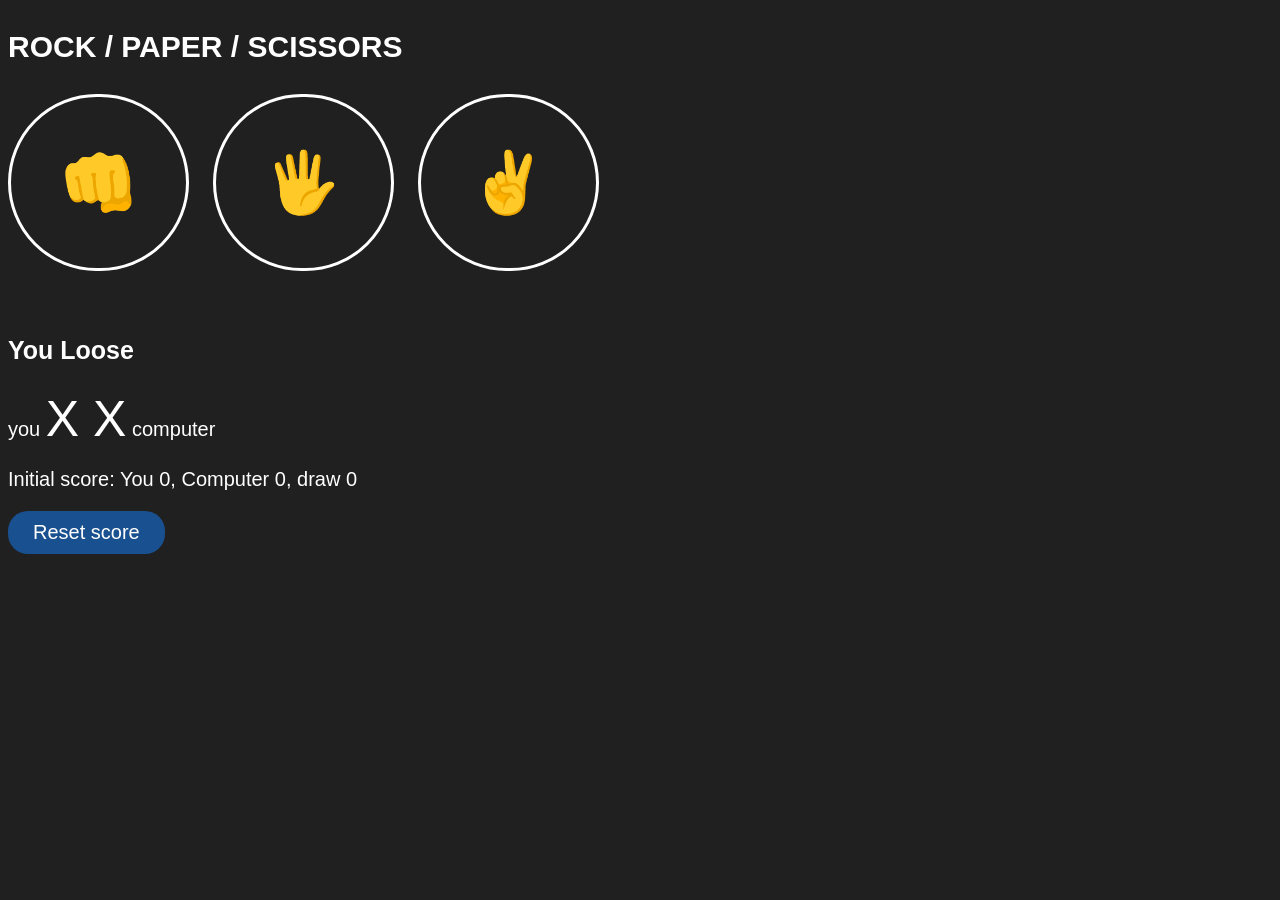
==== index.html @ 7ab798c2 "change index name" ====
<!DOCTYPE html>
<html lang="en">
<head>
    <meta charset="UTF-8">
    <meta name="viewport" content="width=device-width, initial-scale=1.0">
    <title>rock paper scissors - Game - score object</title>
    <link rel="stylesheet" href="style.css">
</head>
<body>
    <p class="p-title">
        ROCK / PAPER / SCISSORS
    </p>
    <div class="div-circle" onclick="game(0)">
        &#128074; <!-- rock 0--> 
    </div>
    <div class="div-circle" onclick="game(1)">   
        &#128400; <!-- paper 1-->
    </div>
    <div class="div-circle" onclick="game(2)">
        &#9996; <!-- scissors 2-->
    </div>
    <br>
    <p class="p-result-title" id="js-result-title">
        You Loose
    </p>
    <p class="p-result">
        you <span class="ico-hand" id="player"> X </span>
        <span class="ico-hand" id="computer"> X</span>  computer     
    </p>
    <p class="p-result" id="js-result">
        you: 7 computer: 8 draw: 6
    </p>
    <button onclick="scoreActions.reset()">Reset score</button>
</body>
</html>
<script src="script.js"></script>
---- style.css ----
body {
    background-color: rgb(32, 32, 32);
}

button {
    background-color: rgb(25, 80, 143);
    color: white;
    padding-left: 25px;
    padding-right: 25px;
    padding-top: 10px;
    padding-bottom: 10px;
    font-size: 20px;
    margin-right: 10px;
    border: none;
    border-radius: 20px;
    cursor: pointer;
    transition: background-color 0.2s;
}

button:hover {
    background-color: green;
}

.p-title, .p-result-title, .p-result {
    font-family: Arial, Helvetica, sans-serif;
    font-size: 30px;
    color: white;
    font-weight: bold;
}

.p-result-title {
    font-size: 25px;

}

.p-result {
    font-size: 20px;
    font-weight: 100;
}

.div-circle {
    display: inline-block;
    border-color: white;
    border-style: solid;
    font-size: 60px;
    padding: 50px;
    border-radius: 100px;
    margin-right: 20px;
    margin-bottom: 40px;
    cursor: pointer;
}

.div-circle:hover {
    background-color: rgb(63, 63, 63);
}

.div-circle:active {
    background-color: black;
}

.ico-hand {
    font-size: 50px;
}
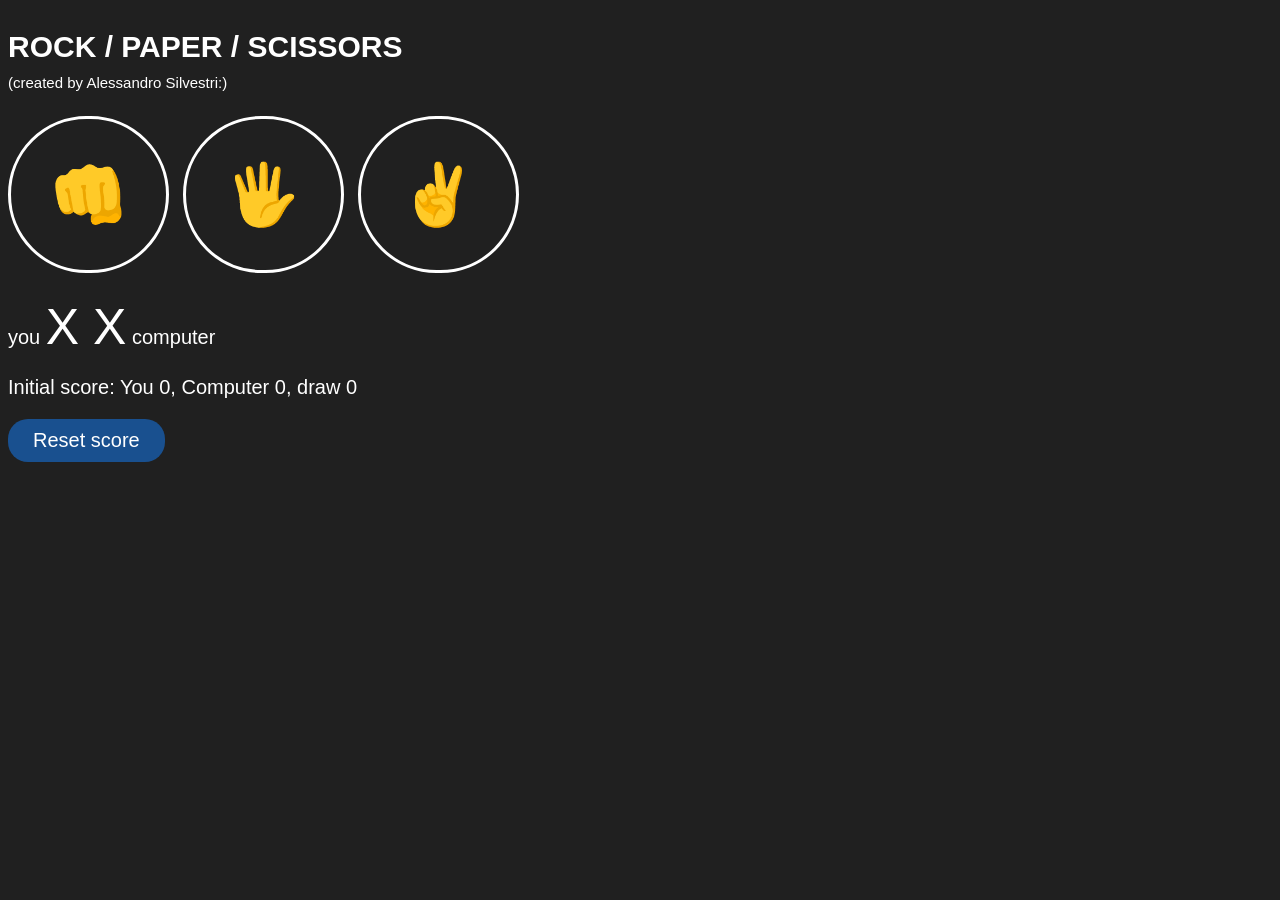
==== commit bcce827b: "adding credits and fix bug" ====
--- a/index.html
+++ b/index.html
@@ -10,6 +10,12 @@
     <p class="p-title">
         ROCK / PAPER / SCISSORS
     </p>
+    <p class="p-credit">
+        (created by Alessandro Silvestri:)
+    </p>
+    <p class="p-result-title" id="js-result-title">
+        
+    </p>
     <div class="div-circle" onclick="game(0)">
         &#128074; <!-- rock 0--> 
     </div>
@@ -19,10 +25,8 @@
     <div class="div-circle" onclick="game(2)">
         &#9996; <!-- scissors 2-->
     </div>
+
     <br>
-    <p class="p-result-title" id="js-result-title">
-        You Loose
-    </p>
     <p class="p-result">
         you <span class="ico-hand" id="player"> X </span>
         <span class="ico-hand" id="computer"> X</span>  computer     
--- a/style.css
+++ b/style.css
@@ -21,7 +21,7 @@
     background-color: green;
 }
 
-.p-title, .p-result-title, .p-result {
+.p-title, .p-result-title, .p-result, .p-credit {
     font-family: Arial, Helvetica, sans-serif;
     font-size: 30px;
     color: white;
@@ -38,15 +38,21 @@
     font-weight: 100;
 }
 
+.p-credit {
+    font-size: 15px;
+    font-weight:100;
+    margin-top: -20px;
+}
+
 .div-circle {
     display: inline-block;
     border-color: white;
     border-style: solid;
     font-size: 60px;
-    padding: 50px;
+    padding: 40px;
     border-radius: 100px;
-    margin-right: 20px;
-    margin-bottom: 40px;
+    margin-right: 10px;
+    margin-bottom: 5px;
     cursor: pointer;
 }
 
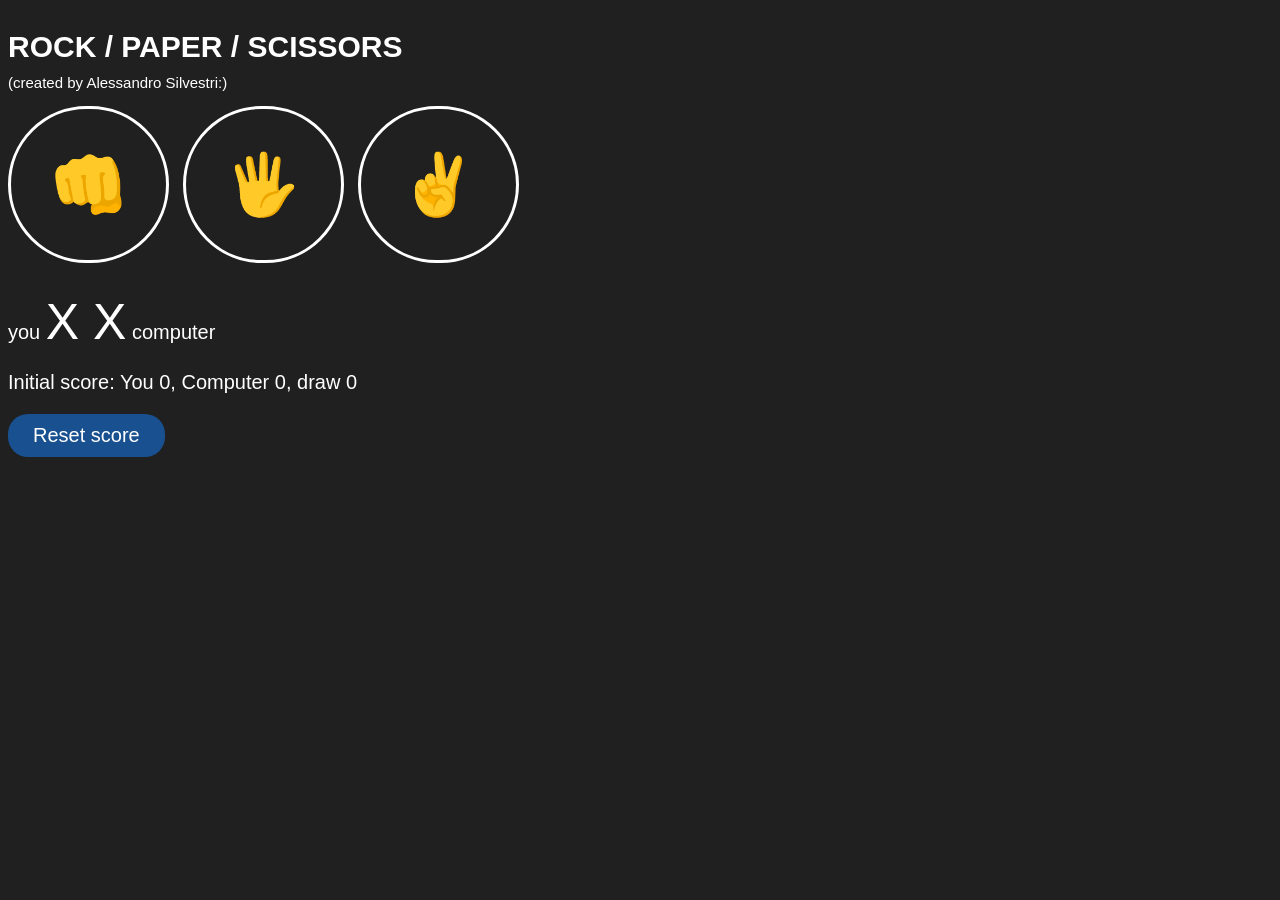
==== commit 79a78ecd: "fix bug" ====
--- a/index.html
+++ b/index.html
@@ -13,9 +13,7 @@
     <p class="p-credit">
         (created by Alessandro Silvestri:)
     </p>
-    <p class="p-result-title" id="js-result-title">
-        
-    </p>
+
     <div class="div-circle" onclick="game(0)">
         &#128074; <!-- rock 0--> 
     </div>
@@ -25,8 +23,9 @@
     <div class="div-circle" onclick="game(2)">
         &#9996; <!-- scissors 2-->
     </div>
-
-    <br>
+    <p class="p-result-title" id="js-result-title">
+        
+    </p>
     <p class="p-result">
         you <span class="ico-hand" id="player"> X </span>
         <span class="ico-hand" id="computer"> X</span>  computer     
